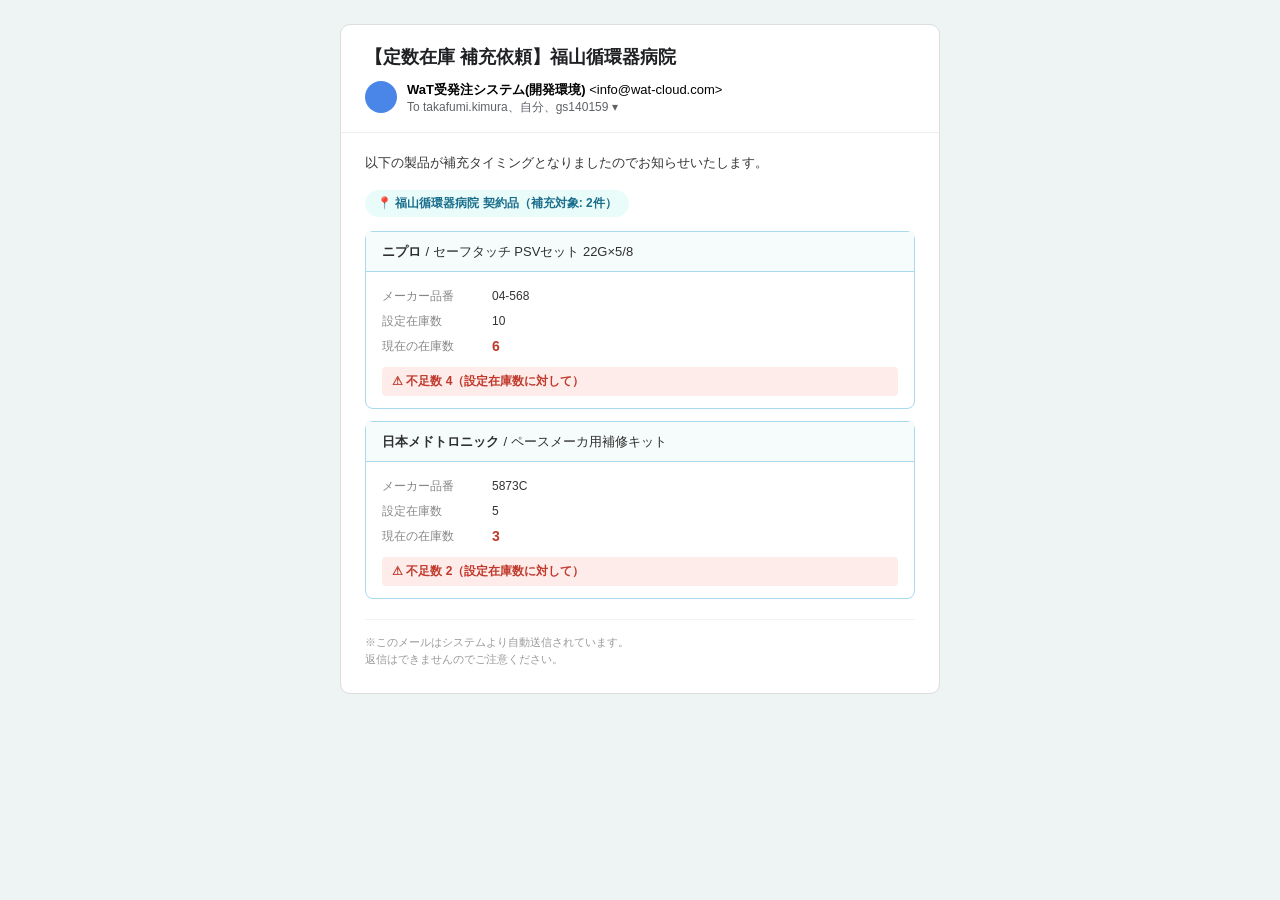
==== projects/wat-system/emails/restock-request.html @ c154388f "Add redesigned restock-request email mock The current 定数在庫 補充依頼 email lists fields and values as two" ====
<!DOCTYPE html>
<html lang="ja">
<head>
<meta charset="UTF-8">
<meta name="viewport" content="width=device-width, initial-scale=1">
<title>定数在庫 補充依頼メール（改善案）</title>
</head>
<body style="margin:0;padding:24px;background:#eef3f3;font-family:'Hiragino Kaku Gothic ProN','Yu Gothic','Meiryo',sans-serif;">

  <!-- Gmail-style preview chrome, for side-by-side comparison with the original screenshot only.
       The actual deliverable is the inner "mail-body" table below. -->
  <table role="presentation" width="600" cellpadding="0" cellspacing="0" align="center"
         style="background:#ffffff;border:1px solid #ddd;border-radius:10px;overflow:hidden;">
    <tr>
      <td style="padding:20px 24px 12px;">
        <div style="font-size:18px;font-weight:bold;color:#202124;">【定数在庫 補充依頼】福山循環器病院</div>
      </td>
    </tr>
    <tr>
      <td style="padding:0 24px 16px;border-bottom:1px solid #eee;">
        <table role="presentation" cellpadding="0" cellspacing="0">
          <tr>
            <td style="vertical-align:top;padding-right:10px;">
              <div style="width:32px;height:32px;border-radius:50%;background:#4a86e8;"></div>
            </td>
            <td>
              <div style="font-size:13px;"><strong>WaT受発注システム(開発環境)</strong> &lt;info@wat-cloud.com&gt;</div>
              <div style="font-size:12px;color:#5f6368;">To takafumi.kimura、自分、gs140159 ▾</div>
            </td>
          </tr>
        </table>
      </td>
    </tr>

    <!-- ==================== mail-body (the actual redesigned email content) ==================== -->
    <tr>
      <td style="padding:20px 24px 24px;">

        <p style="margin:0 0 16px;font-size:13px;color:#333;line-height:1.6;">
          以下の製品が補充タイミングとなりましたのでお知らせいたします。
        </p>

        <div style="display:inline-block;background:#eafcfa;color:#1a6e8c;font-size:12px;font-weight:bold;
                    padding:5px 12px;border-radius:999px;margin-bottom:14px;">
          📍 福山循環器病院 契約品（補充対象: 2件）
        </div>

        <!-- Product card 1 -->
        <table role="presentation" width="100%" cellpadding="0" cellspacing="0"
               style="border:1px solid #a9d8ef;border-radius:8px;margin-bottom:12px;">
          <tr>
            <td style="background:#f6fcfb;padding:10px 16px;border-bottom:1px solid #a9d8ef;">
              <span style="font-size:13px;font-weight:bold;color:#2f2f2f;">ニプロ</span>
              <span style="font-size:13px;color:#2f2f2f;"> / セーフタッチ PSVセット 22G×5/8</span>
            </td>
          </tr>
          <tr>
            <td style="padding:12px 16px;">
              <table role="presentation" width="100%" cellpadding="0" cellspacing="0" style="font-size:12px;">
                <tr>
                  <td style="width:110px;color:#888;padding:4px 0;">メーカー品番</td>
                  <td style="padding:4px 0;color:#333;">04-568</td>
                </tr>
                <tr>
                  <td style="color:#888;padding:4px 0;">設定在庫数</td>
                  <td style="padding:4px 0;color:#333;">10</td>
                </tr>
                <tr>
                  <td style="color:#888;padding:4px 0;">現在の在庫数</td>
                  <td style="padding:4px 0;"><strong style="color:#c0392b;font-size:14px;">6</strong></td>
                </tr>
              </table>
              <div style="margin-top:8px;background:#fdecea;border-radius:4px;padding:6px 10px;
                          font-size:12px;color:#c0392b;font-weight:bold;">
                ⚠ 不足数 4（設定在庫数に対して）
              </div>
            </td>
          </tr>
        </table>

        <!-- Product card 2 (demonstrates that the layout scales to multiple products,
             unlike the slash-separated line which gets harder to read with every row) -->
        <table role="presentation" width="100%" cellpadding="0" cellspacing="0"
               style="border:1px solid #a9d8ef;border-radius:8px;margin-bottom:4px;">
          <tr>
            <td style="background:#f6fcfb;padding:10px 16px;border-bottom:1px solid #a9d8ef;">
              <span style="font-size:13px;font-weight:bold;color:#2f2f2f;">日本メドトロニック</span>
              <span style="font-size:13px;color:#2f2f2f;"> / ペースメーカ用補修キット</span>
            </td>
          </tr>
          <tr>
            <td style="padding:12px 16px;">
              <table role="presentation" width="100%" cellpadding="0" cellspacing="0" style="font-size:12px;">
                <tr>
                  <td style="width:110px;color:#888;padding:4px 0;">メーカー品番</td>
                  <td style="padding:4px 0;color:#333;">5873C</td>
                </tr>
                <tr>
                  <td style="color:#888;padding:4px 0;">設定在庫数</td>
                  <td style="padding:4px 0;color:#333;">5</td>
                </tr>
                <tr>
                  <td style="color:#888;padding:4px 0;">現在の在庫数</td>
                  <td style="padding:4px 0;"><strong style="color:#c0392b;font-size:14px;">3</strong></td>
                </tr>
              </table>
              <div style="margin-top:8px;background:#fdecea;border-radius:4px;padding:6px 10px;
                          font-size:12px;color:#c0392b;font-weight:bold;">
                ⚠ 不足数 2（設定在庫数に対して）
              </div>
            </td>
          </tr>
        </table>

        <p style="margin:20px 0 0;font-size:11px;color:#999;line-height:1.6;border-top:1px solid #eef4f7;padding-top:14px;">
          ※このメールはシステムより自動送信されています。<br>
          返信はできませんのでご注意ください。
        </p>
      </td>
    </tr>
    <!-- ==================== /mail-body ==================== -->

  </table>
</body>
</html>
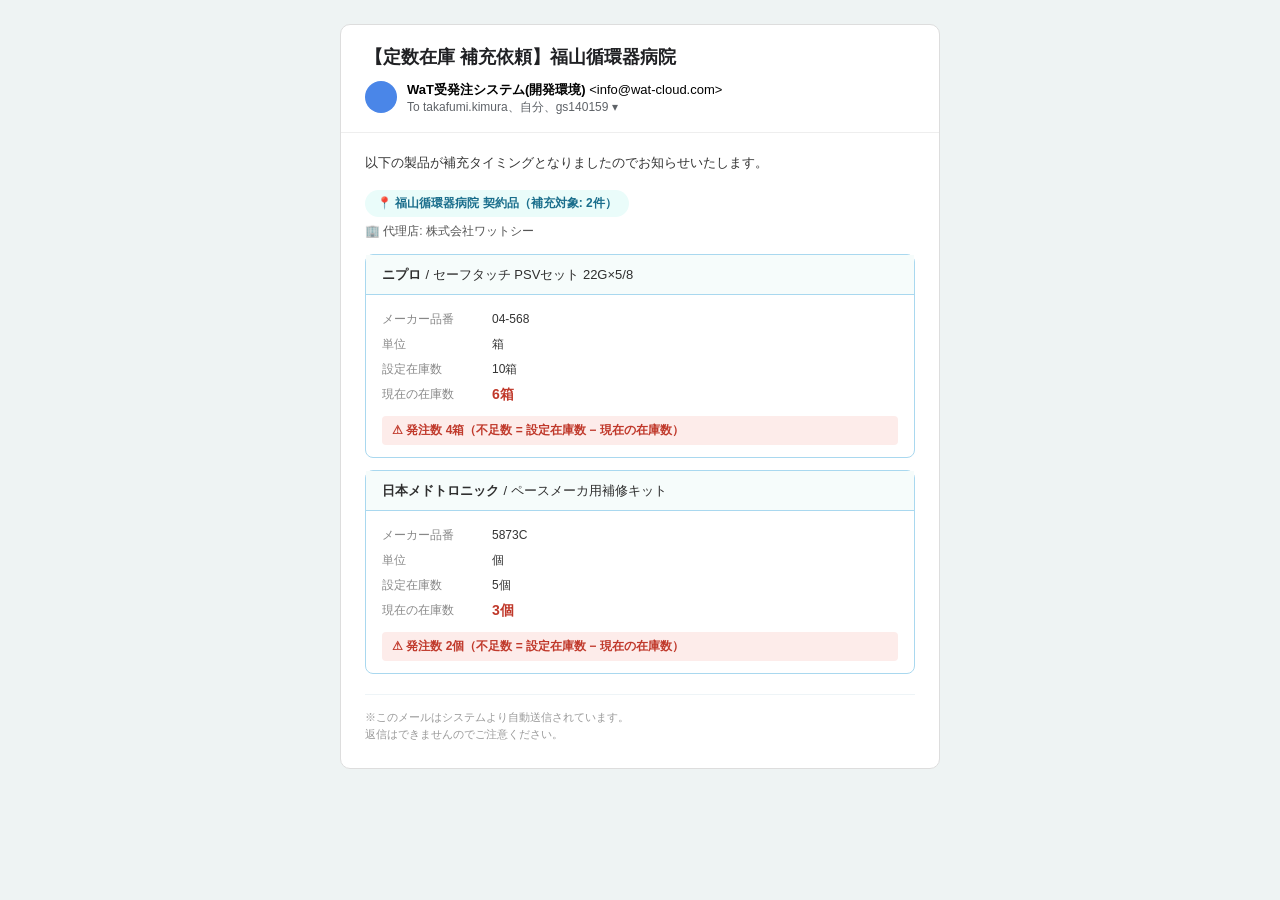
==== commit 4a34117a: "Add unit, order quantity label, and distributor to restock email mock Per feedback: each product car" ====
--- a/projects/wat-system/emails/restock-request.html
+++ b/projects/wat-system/emails/restock-request.html
@@ -40,10 +40,19 @@
           以下の製品が補充タイミングとなりましたのでお知らせいたします。
         </p>
 
-        <div style="display:inline-block;background:#eafcfa;color:#1a6e8c;font-size:12px;font-weight:bold;
-                    padding:5px 12px;border-radius:999px;margin-bottom:14px;">
-          📍 福山循環器病院 契約品（補充対象: 2件）
-        </div>
+        <table role="presentation" cellpadding="0" cellspacing="0" style="margin-bottom:14px;">
+          <tr>
+            <td style="background:#eafcfa;color:#1a6e8c;font-size:12px;font-weight:bold;
+                       padding:5px 12px;border-radius:999px;">
+              📍 福山循環器病院 契約品（補充対象: 2件）
+            </td>
+          </tr>
+          <tr>
+            <td style="padding-top:6px;font-size:12px;color:#555;">
+              🏢 代理店: 株式会社ワットシー
+            </td>
+          </tr>
+        </table>
 
         <!-- Product card 1 -->
         <table role="presentation" width="100%" cellpadding="0" cellspacing="0"
@@ -62,17 +71,21 @@
                   <td style="padding:4px 0;color:#333;">04-568</td>
                 </tr>
                 <tr>
+                  <td style="color:#888;padding:4px 0;">単位</td>
+                  <td style="padding:4px 0;color:#333;">箱</td>
+                </tr>
+                <tr>
                   <td style="color:#888;padding:4px 0;">設定在庫数</td>
-                  <td style="padding:4px 0;color:#333;">10</td>
+                  <td style="padding:4px 0;color:#333;">10箱</td>
                 </tr>
                 <tr>
                   <td style="color:#888;padding:4px 0;">現在の在庫数</td>
-                  <td style="padding:4px 0;"><strong style="color:#c0392b;font-size:14px;">6</strong></td>
+                  <td style="padding:4px 0;"><strong style="color:#c0392b;font-size:14px;">6箱</strong></td>
                 </tr>
               </table>
               <div style="margin-top:8px;background:#fdecea;border-radius:4px;padding:6px 10px;
                           font-size:12px;color:#c0392b;font-weight:bold;">
-                ⚠ 不足数 4（設定在庫数に対して）
+                ⚠ 発注数 4箱（不足数 = 設定在庫数 − 現在の在庫数）
               </div>
             </td>
           </tr>
@@ -96,17 +109,21 @@
                   <td style="padding:4px 0;color:#333;">5873C</td>
                 </tr>
                 <tr>
+                  <td style="color:#888;padding:4px 0;">単位</td>
+                  <td style="padding:4px 0;color:#333;">個</td>
+                </tr>
+                <tr>
                   <td style="color:#888;padding:4px 0;">設定在庫数</td>
-                  <td style="padding:4px 0;color:#333;">5</td>
+                  <td style="padding:4px 0;color:#333;">5個</td>
                 </tr>
                 <tr>
                   <td style="color:#888;padding:4px 0;">現在の在庫数</td>
-                  <td style="padding:4px 0;"><strong style="color:#c0392b;font-size:14px;">3</strong></td>
+                  <td style="padding:4px 0;"><strong style="color:#c0392b;font-size:14px;">3個</strong></td>
                 </tr>
               </table>
               <div style="margin-top:8px;background:#fdecea;border-radius:4px;padding:6px 10px;
                           font-size:12px;color:#c0392b;font-weight:bold;">
-                ⚠ 不足数 2（設定在庫数に対して）
+                ⚠ 発注数 2個（不足数 = 設定在庫数 − 現在の在庫数）
               </div>
             </td>
           </tr>
